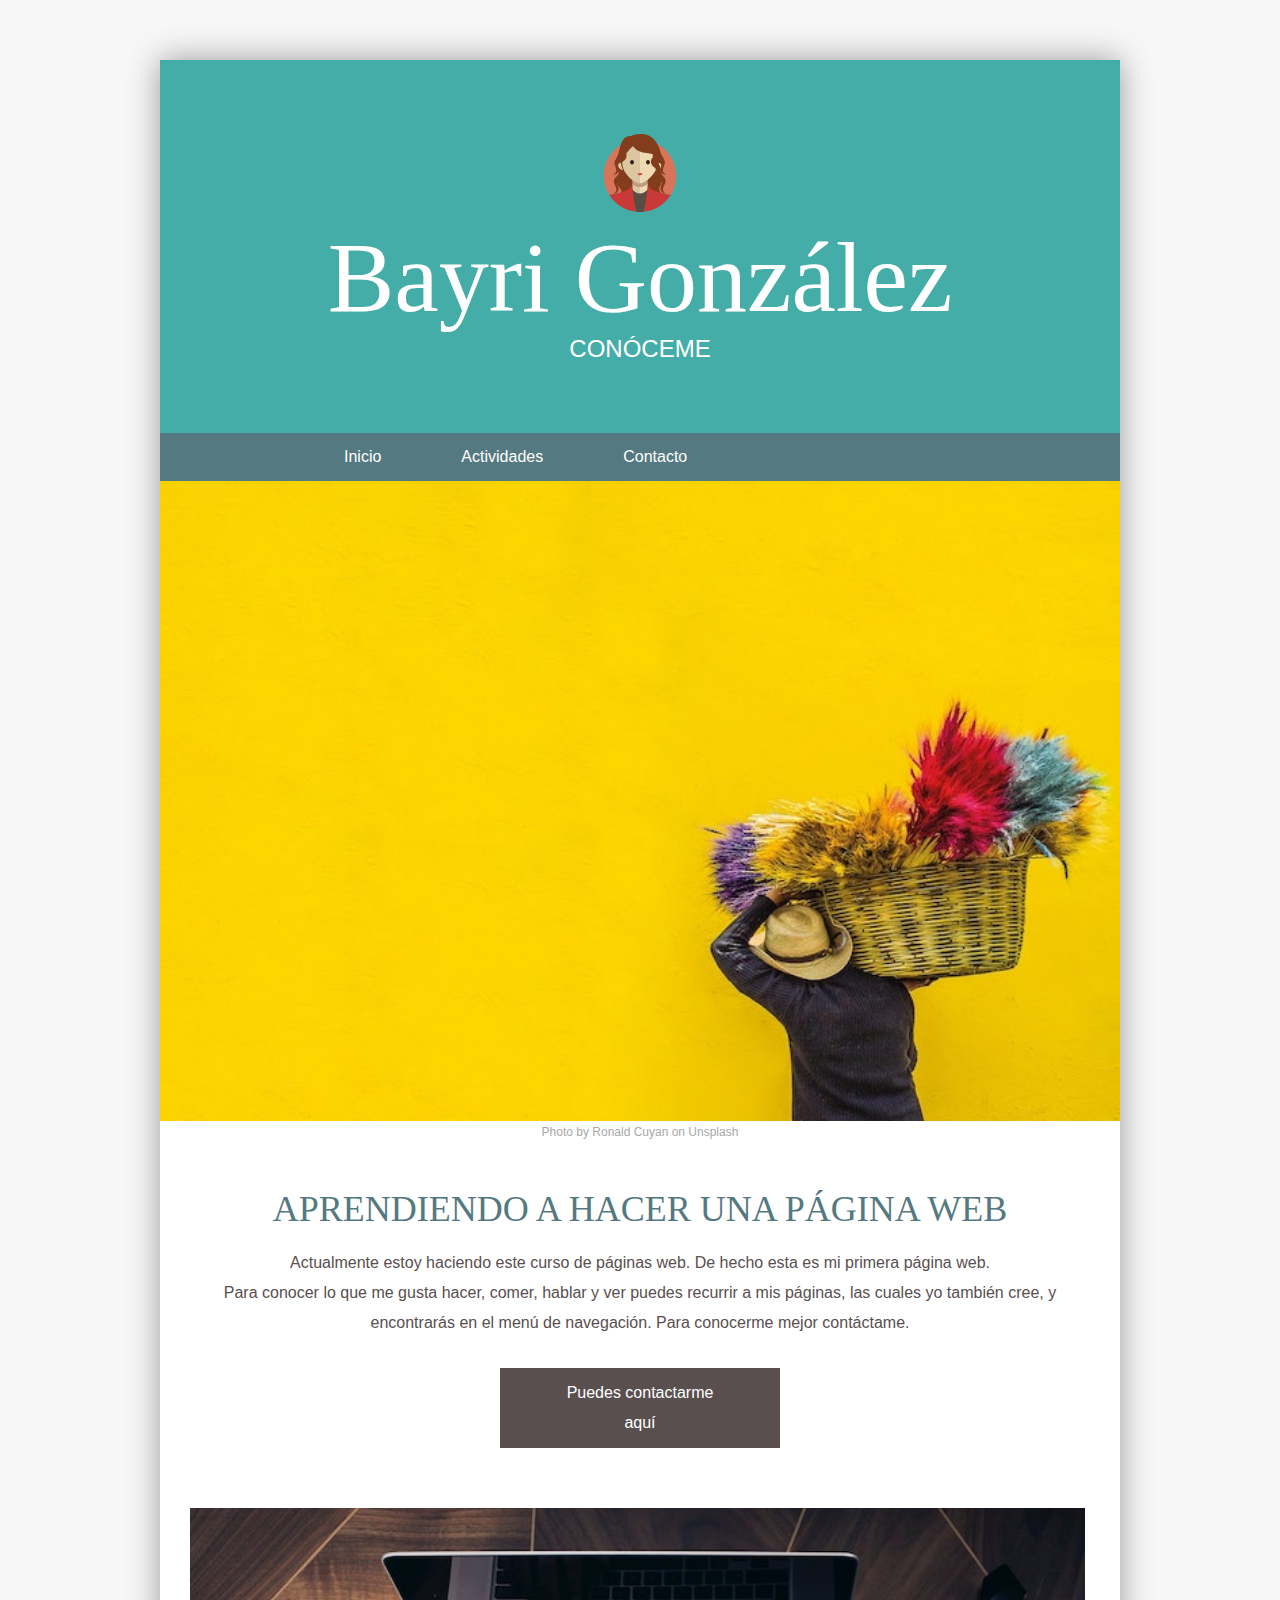
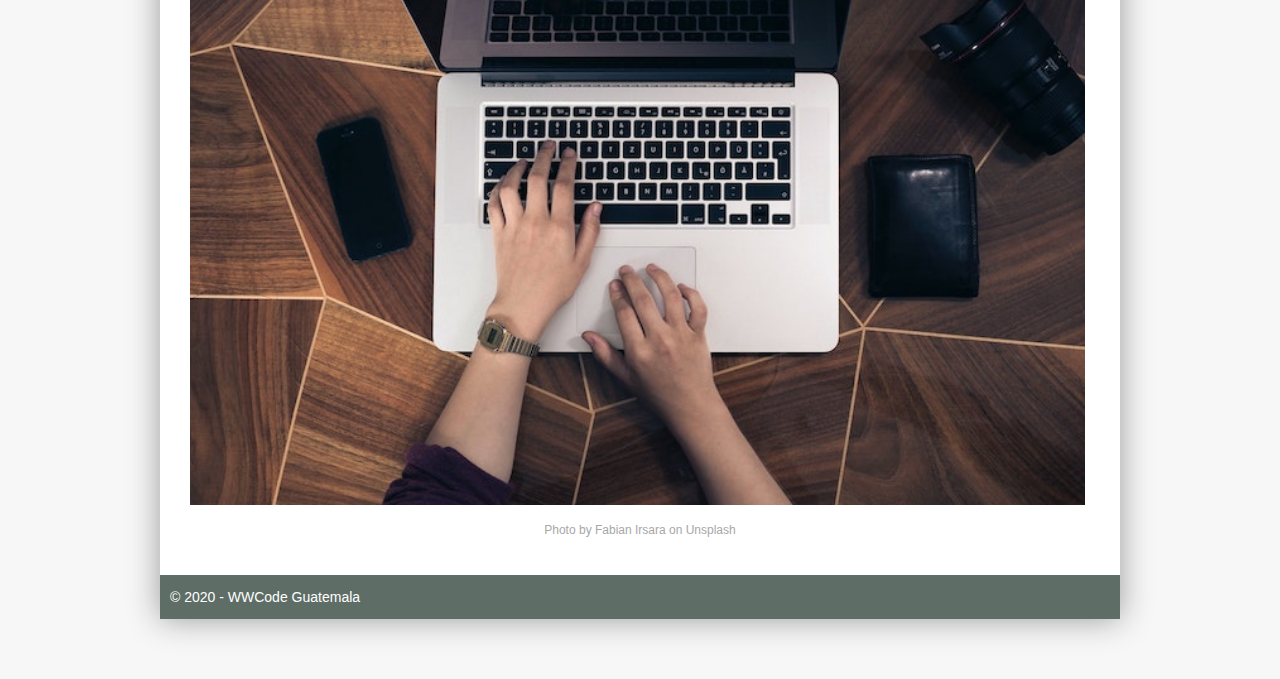
==== index.html @ e82f159f "upload files for site." ====
<!DOCTYPE HTML>
<html>
    <meta charse="utf-8">
    <head>
        <title>Aprendiendo - Inicio</title>
        <link href="style.css" rel="stylesheet" type="text/css">
    </head>
    <body>
        <div class="container">
        <header class="site-title">
            <img src="imagenes/avatar.svg" width="86" height="83" alt="Mi avatar"/>
            <p>
                <strong>Bayri González</strong>
            </p>
            <p>Conóceme</p>
        </header>
        <nav>
            <ul>
                <li><a href="index.html"> Inicio</a> </li>
                <li><a href="actividades.html">Actividades</a> </li>
                <li><a href="contacto.html">Contacto</a></li>
            </ul>
        </nav>
        <img src="imagenes/canasto.jpg" width="960" height="640" alt="Vendedor de flores Guatemalteco"/>
          <div class="photorights center"> Photo by Ronald Cuyan on Unsplash</div>
        <article class="main-content">
            <h1 class="center">Aprendiendo a hacer una página Web</h1>
            <p class="center">Actualmente estoy haciendo este curso de páginas web. De hecho esta es mi primera página web.

            </br>
                Para conocer lo que me gusta hacer, comer, hablar y ver puedes recurrir a mis páginas, las cuales yo también cree, y encontrarás en el menú de navegación.
                Para conocerme mejor contáctame.    
            </p>
            
            <a href="contacto.html" class="cta">Puedes contactarme aquí</a>
            <img src="imagenes/computadora.jpg" width="895" height="596" alt="Hands on"/>
            <div class="photorights center"> Photo by Fabian Irsara on Unsplash</div>
        </article>
        <footer>
            <p>
                &copy; 2020 - WWCode Guatemala
            </p>
        </footer>
    </div>
    </body>
<html>
---- style.css ----
body{
    background: #f7f7f7;
    font-family: Arial, Helvetica, sans-serif;
    font-size: 16px;
    color: #594F4F;
}
.container{
    background: white;
    max-width: 960px;
    margin: 60px auto;
    -webkit-box-shadow: 0px 0px 30px 0px #999999;
    box-shadow: 0px 0px 30px 0px #999999;
}
.site-title{
	background:#45ADA8;
	text-align:center;
	padding:70px 0px;
}

	.site-title p{
		color:white;
		font-size:24px;
		text-transform:uppercase;	
		margin:0px;	
	}

	.site-title strong{
		font-size:100px;
		font-family:"Times New Roman", Times, serif;	
		font-weight:normal;		
		text-transform:none;
	}
	
	
nav{
	background:#547980;
}

nav ul {
    padding: 0px;
    margin: auto;
    list-style: none;
    max-width: 70%;
    overflow: auto;
}

nav li {
    float: left;
}

nav a {
    color: white;
    text-decoration: none;
    display: block;
    padding: 15px 40px;
}

nav a:hover {
    background-color: #594F4F;
}

.main-content{
    padding: 30px 30px 30px 30px;
    overflow: auto;
    line-height: 30px;
    
}

.main-content h1,
.main-content h2, 
.main-content h3 {
    font-family: "Times New Roman", 'Times New Roman', Times, serif;
    font-weight: normal;
    color: #547980;
    text-transform: uppercase;
}

.main-content h1 {
    font-size: 36px;
    text-align: center;
}

.main-content a {
    color: #547980;
}
.main-content .cta {
    color: white;
    padding: 10px 60px;
    background-color: #594F4F;
    text-decoration: none;
    display: block;
    width: 160px;
    margin: 30px auto 60px auto;
    text-align: center;
}
.main-content .cta:hover{
    background-color: #547980;
}
footer {
    background:#5e6d66;
    padding: 40 30;
    overflow: auto;
}
footer p {
    color: white;
    font-size: 14px;
    padding-left: 10px;
}
footer img{
    float: right;
    padding-left: 10px;
}

img {
    max-width: 100%;
    height: auto;
}
.center {
    text-align: center;
}
.floatleft {
    float: left;
}
.floatright {
    float: right;
}
.extrapadding{
    padding: 0px 60px;
}
.paddingbottom{
    padding-bottom: 40px;
}
.leftpadding{
    padding-left: 145px;
}
.photorights{
    font-size: 12px;
    color: #A8A7A7;
}
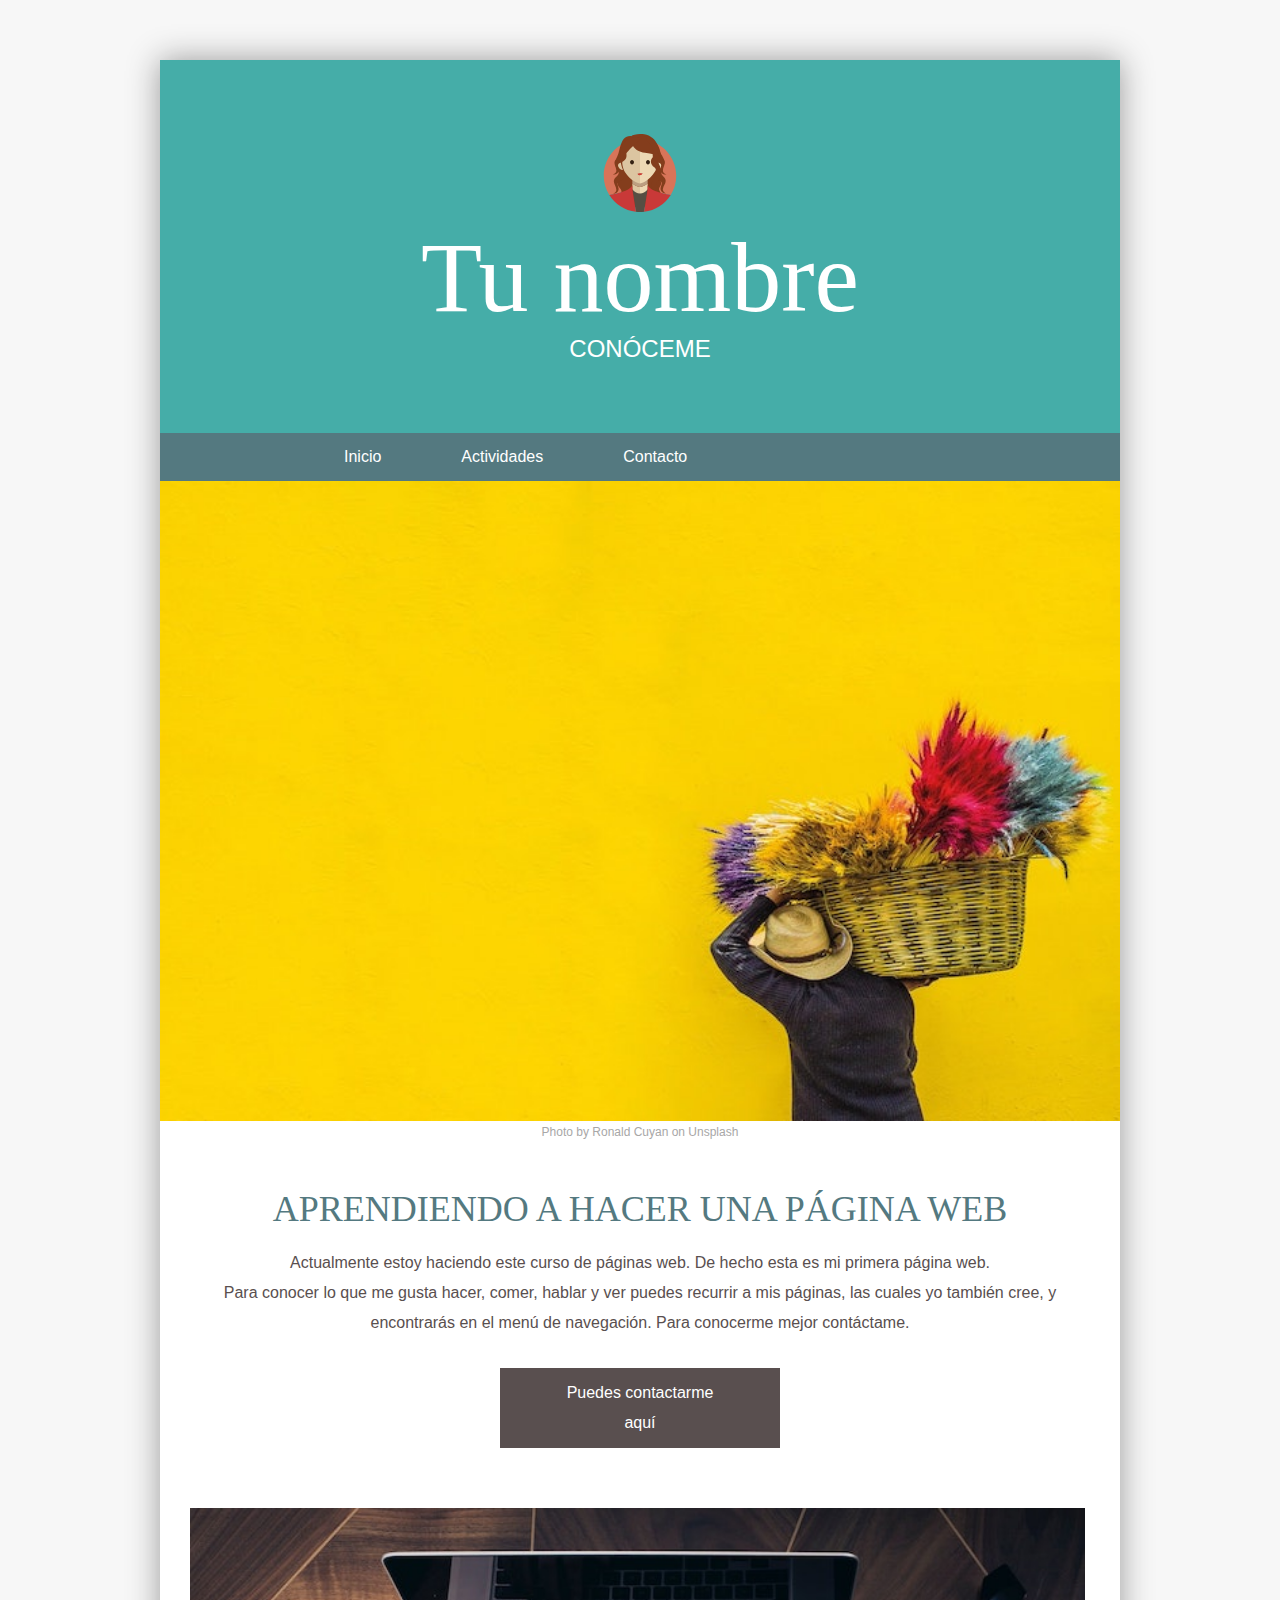
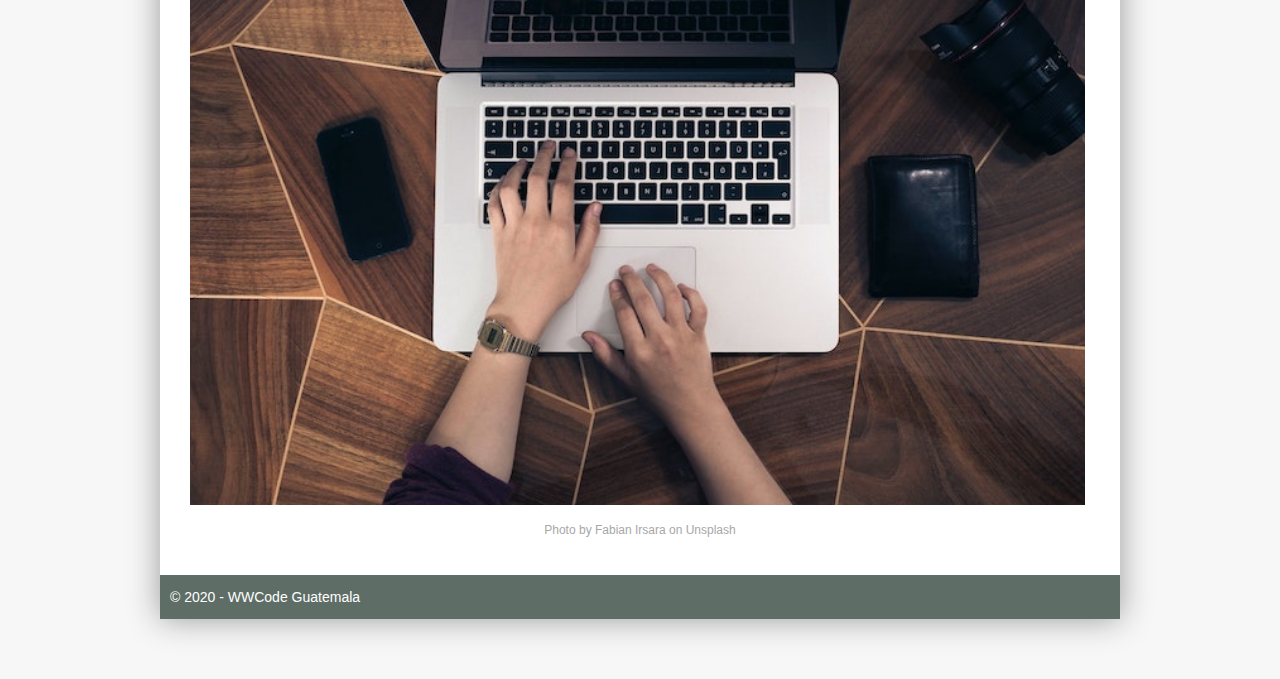
==== commit 2c6cd60e: "[develop] Update header" ====
--- a/index.html
+++ b/index.html
@@ -10,7 +10,7 @@
         <header class="site-title">
             <img src="imagenes/avatar.svg" width="86" height="83" alt="Mi avatar"/>
             <p>
-                <strong>Bayri González</strong>
+                <strong>Tu nombre</strong>
             </p>
             <p>Conóceme</p>
         </header>
